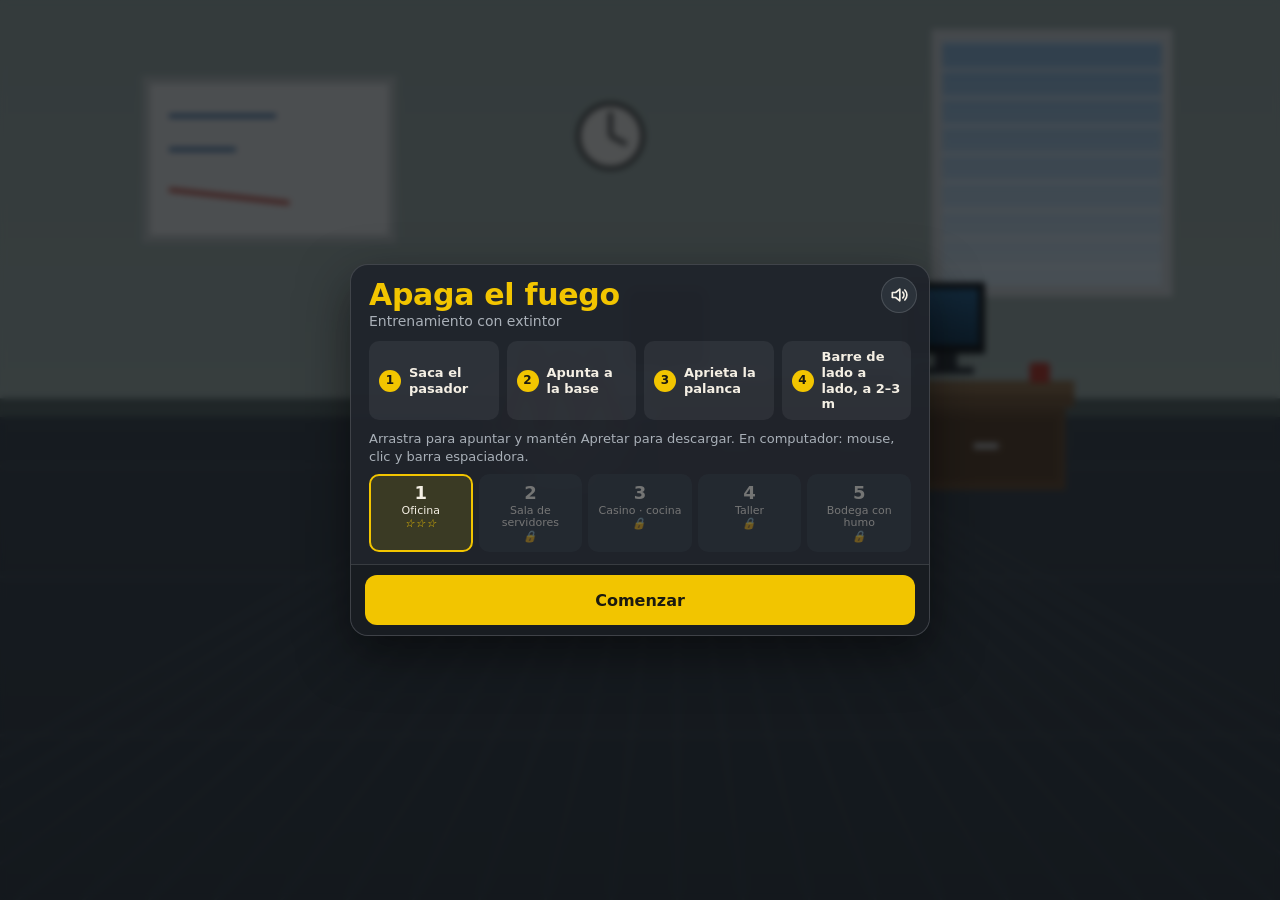
==== index.html @ 2175ae00 "Juego Apaga el fuego: estructura para GitHub Separa CSS y JS del index.html, agrega README y .gitign" ====
<!doctype html>
<html lang="es-CL">
<head>
<meta charset="utf-8">
<meta name="viewport" content="width=device-width,initial-scale=1,maximum-scale=1,user-scalable=no,viewport-fit=cover">
<meta name="color-scheme" content="dark">
<meta name="description" content="Apaga el fuego: juego de entrenamiento en el uso del extintor (PASS) con 5 niveles y distintas clases de fuego.">
<meta name="theme-color" content="#14181d">
<title>Apaga el fuego</title>
<link rel="stylesheet" href="css/style.css">
</head>
<body>
<canvas id="cv"></canvas>

<div id="hud">
  <div class="chip" id="hTime"></div>
  <div class="chip" id="hFire"></div>
  <div class="chip" id="hSmoke"></div>
  <div class="chip" id="hCharge"></div>
  <div class="sp"></div>
  <button class="chip" id="bMute" aria-label="Silenciar"></button>
  <button class="chip" id="bExit" aria-label="Salir al menú"></button>
</div>
<div class="chip" id="toast"></div>

<div id="ctlL">
  <button class="rb" id="bNear" aria-label="Acercar"></button>
  <div id="dist">4,0 m</div>
  <button class="rb" id="bFar" aria-label="Alejar"></button>
</div>
<div id="ctlR">
  <button class="chip" id="bEvac"></button>
  <button class="chip" id="bPin"></button>
  <button class="rb" id="bLever" aria-label="Apretar la palanca"></button>
</div>

<section class="scr on" id="scrStart"><div class="card">
  <header>
    <h1>Apaga el fuego</h1>
    <p class="sub">Entrenamiento con extintor</p>
    <button class="muteTop" id="bMute2" aria-label="Silenciar"></button>
  </header>
  <div class="body">
    <div class="steps4">
      <div><b>1</b>Saca el pasador</div>
      <div><b>2</b>Apunta a la base</div>
      <div><b>3</b>Aprieta la palanca</div>
      <div><b>4</b>Barre de lado a lado, a 2–3 m</div>
    </div>
    <p class="keys">Arrastra para apuntar y mantén Apretar para descargar. En computador: mouse, clic y barra espaciadora.</p>
    <div class="lvls" id="lvls"></div>
  </div>
  <footer><button class="btn pri" id="bStart">Comenzar</button></footer>
</div></section>

<section class="scr" id="scrPick"><div class="card">
  <header><h2 id="pkT"></h2><p class="sub" id="pkD"></p></header>
  <div class="body"><div class="opts" id="pkOpts"></div></div>
  <footer><button class="btn sec" id="pkBack">Volver</button></footer>
</div></section>

<section class="scr" id="scrEnd"><div class="card">
  <header><h2 id="enT"></h2><div class="stars" id="enStars"></div><p class="meta" id="enMeta"></p></header>
  <div class="body">
    <ul class="fb" id="enFb"></ul>
    <div class="safe"><span id="enAl"></span><p style="margin:0"><b>En un incendio real</b>, primero da la alarma y evacúa. Combate solo un fuego pequeño, si sabes cómo hacerlo y tienes la salida despejada a tu espalda.</p></div>
  </div>
  <footer>
    <button class="btn sec" id="enMenu">Menú</button>
    <button class="btn sec" id="enRetry">Jugar de nuevo</button>
    <button class="btn pri" id="enNext">Siguiente nivel</button>
  </footer>
</div></section>

<script src="js/game.js"></script>
</body>
</html>
---- css/style.css ----
:root{
  --ink:#14181d; --panel:rgba(30,35,42,.82); --line:rgba(255,255,255,.14); --txt:#f4efe4; --muted:#a9b0b8;
  --hv:#f2c500; --fire:#ff6a1a; --ok:#4cc582; --bad:#ff5a4d; --warn:#ffa21f;
  color-scheme:dark; box-sizing:border-box;
  padding-top:env(safe-area-inset-top,0px); padding-bottom:env(safe-area-inset-bottom,0px);
}
*{box-sizing:border-box;-webkit-tap-highlight-color:transparent}
html{height:100%;scroll-padding-top:env(safe-area-inset-top,0px)}
body{margin:0;height:100%;overflow:hidden;background:#14181d;color:var(--txt);
  font-family:"Segoe UI",system-ui,-apple-system,Roboto,"Helvetica Neue",Arial,sans-serif;
  -webkit-user-select:none;user-select:none;-webkit-touch-callout:none;overscroll-behavior:none}
#cv{position:fixed;inset:0;width:100%;height:100%;display:block;touch-action:none}
.i{width:18px;height:18px;fill:none;stroke:currentColor;stroke-width:2;stroke-linecap:round;stroke-linejoin:round;flex:none}
button{font:inherit;color:inherit;cursor:pointer}
button:focus-visible{outline:3px solid var(--hv);outline-offset:2px}

/* HUD */
#hud,#toast,#ctlL,#ctlR{display:none}
body.playing #hud{display:flex}
body.playing #toast{display:flex}
body.playing #ctlL,body.playing #ctlR{display:flex}
.chip{display:inline-flex;align-items:center;gap:6px;height:30px;padding:0 10px;border-radius:15px;
  background:var(--panel);border:1px solid var(--line);font-weight:700;font-size:14px;
  font-variant-numeric:tabular-nums;white-space:nowrap;backdrop-filter:blur(6px);-webkit-backdrop-filter:blur(6px)}
#hud{position:fixed;left:calc(env(safe-area-inset-left,0px) + 8px);right:calc(env(safe-area-inset-right,0px) + 8px);
  top:calc(env(safe-area-inset-top,0px) + 8px);gap:6px;align-items:center;pointer-events:none;z-index:5}
#hud .sp{flex:1}
#hud button.chip{pointer-events:auto;width:30px;padding:0;justify-content:center}
#hTime.low{color:var(--bad);animation:blink .6s steps(2) infinite}
@keyframes blink{50%{opacity:.45}}
#hFire{color:#ffb070}
#hSmoke{color:#c9ced4;display:none}
#hCharge .bar{width:54px;height:8px;border-radius:4px;background:rgba(255,255,255,.16);overflow:hidden}
#hCharge .bar i{display:block;height:100%;width:100%;background:var(--hv);transform-origin:left;transition:background .2s}
#hCharge.low .bar i{background:var(--bad)}
#toast{position:fixed;left:50%;top:calc(env(safe-area-inset-top,0px) + 46px);transform:translateX(-50%);
  max-width:calc(100vw - 16px);height:34px;padding:0 14px 0 10px;gap:8px;font-size:15px;z-index:5;pointer-events:none;
  border-color:rgba(242,197,0,.55)}
#toast.warn{border-color:rgba(255,162,31,.9);background:rgba(70,40,10,.88)}
#toast.bad{border-color:rgba(255,90,77,.95);background:rgba(80,20,16,.9)}
#toast.good{border-color:rgba(76,197,130,.95);background:rgba(14,54,34,.9)}
#toast .dots{display:flex;gap:3px}
#toast .dots i{width:6px;height:6px;border-radius:50%;background:rgba(255,255,255,.25)}
#toast .dots i.on{background:var(--hv)}
#toast .ic{display:flex;color:var(--hv)}
#toast.warn .ic{color:var(--warn)} #toast.bad .ic{color:var(--bad)} #toast.good .ic{color:var(--ok)}

/* controles */
.rb{width:56px;height:56px;border-radius:50%;background:var(--panel);border:2px solid var(--line);color:var(--txt);
  display:grid;place-items:center;touch-action:none;padding:0;backdrop-filter:blur(6px);-webkit-backdrop-filter:blur(6px)}
.rb .i{width:24px;height:24px}
.rb:active,.rb.dn{background:rgba(242,197,0,.3);border-color:var(--hv)}
#ctlL{position:fixed;left:calc(env(safe-area-inset-left,0px) + 10px);bottom:calc(env(safe-area-inset-bottom,0px) + 14px);
  flex-direction:column;gap:6px;align-items:center;z-index:5}
#dist{font-weight:800;font-size:14px;font-variant-numeric:tabular-nums;padding:3px 9px;border-radius:12px;background:var(--panel);border:1px solid var(--line)}
#dist.ok{color:var(--ok);border-color:rgba(76,197,130,.7)}
#ctlR{position:fixed;right:calc(env(safe-area-inset-right,0px) + 10px);bottom:calc(env(safe-area-inset-bottom,0px) + 14px);
  flex-direction:column;gap:10px;align-items:center;z-index:5}
#bLever{width:92px;height:92px;background:#c9261c;border-color:#ff9488;font-weight:800;font-size:15px;flex-direction:column;gap:2px}
#bLever.dn{background:#ff4a3a}
#bPin{width:auto;height:44px;border-radius:22px;padding:0 16px;display:flex;gap:6px;font-weight:700;font-size:14px;align-items:center}
#bPin.done{display:none}
#bEvac{width:auto;height:44px;border-radius:22px;padding:0 16px;display:none;gap:6px;font-weight:800;font-size:14px;align-items:center;
  background:#17623d;border-color:#58d596}
#bEvac.show{display:flex}
@media (max-height:430px) and (orientation:landscape){
  #bLever{width:78px;height:78px} .rb{width:50px;height:50px}
  #ctlR{flex-direction:column;gap:6px;bottom:10px} #ctlL{bottom:10px}
}
@media (orientation:portrait){ #bLever{width:84px;height:84px} #ctlL{bottom:calc(env(safe-area-inset-bottom,0px) + 18px)} #ctlR{bottom:calc(env(safe-area-inset-bottom,0px) + 18px)} }

/* pantallas */
.scr{position:fixed;inset:0;display:none;align-items:center;justify-content:center;z-index:10;
  padding:calc(env(safe-area-inset-top,0px) + 10px) calc(env(safe-area-inset-right,0px) + 10px) calc(env(safe-area-inset-bottom,0px) + 10px) calc(env(safe-area-inset-left,0px) + 10px);
  background:rgba(8,10,13,.7);backdrop-filter:blur(3px);-webkit-backdrop-filter:blur(3px)}
.scr.on{display:flex}
.card{width:min(580px,100%);max-height:100%;display:flex;flex-direction:column;background:rgba(32,37,44,.97);
  border:1px solid var(--line);border-radius:18px;overflow:hidden;box-shadow:0 18px 50px rgba(0,0,0,.5)}
.card header{padding:14px 18px 4px;position:relative}
.card h1{margin:0;font-size:30px;line-height:1.05;letter-spacing:-.01em;font-weight:900;color:var(--hv)}
.card h2{margin:0;font-size:22px;line-height:1.15;font-weight:800}
.card .sub{margin:3px 0 0;color:var(--muted);font-size:14px}
.card .body{overflow:auto;padding:8px 18px;flex:1;min-height:0;-webkit-overflow-scrolling:touch}
.card footer{padding:10px 14px;display:flex;gap:8px;border-top:1px solid var(--line);background:rgba(20,24,29,.6)}
.btn{flex:1;height:50px;border-radius:12px;border:0;font-weight:800;font-size:16px;touch-action:manipulation}
.btn.pri{background:var(--hv);color:#1b1a10}
.btn.sec{background:#323a44;color:var(--txt)}
.btn[hidden]{display:none}
.steps4{display:grid;grid-template-columns:repeat(auto-fit,minmax(118px,1fr));gap:8px}
.steps4 div{display:flex;gap:8px;align-items:center;background:rgba(255,255,255,.06);border-radius:10px;padding:8px 10px;font-size:13px;font-weight:600;line-height:1.2}
.steps4 b{display:grid;place-items:center;flex:none;width:22px;height:22px;border-radius:50%;background:var(--hv);color:#1b1a10;font-size:12px}
.keys{margin:10px 0 8px;font-size:13px;color:var(--muted);line-height:1.4}
.lvls{display:grid;grid-template-columns:repeat(5,1fr);gap:6px;margin:6px 0 4px}
.lv{background:#2b323a;border:2px solid transparent;border-radius:10px;padding:7px 2px 6px;display:flex;flex-direction:column;align-items:center;gap:1px;font-size:11px;line-height:1.15;text-align:center;min-height:64px}
.lv b{font-size:18px}
.lv .st{font-size:11px;color:var(--hv);letter-spacing:1px;min-height:13px}
.lv.sel{border-color:var(--hv);background:#3a3a24}
.lv:disabled{opacity:.4;cursor:default}
.muteTop{position:absolute;right:12px;top:12px;width:36px;height:36px;border-radius:50%;border:1px solid var(--line);background:#2b323a;display:grid;place-items:center;padding:0}
.opts{display:grid;grid-template-columns:repeat(3,1fr);gap:8px;margin:8px 0}
.opt{background:#2b323a;border:2px solid var(--line);border-radius:14px;padding:12px 6px;display:flex;flex-direction:column;align-items:center;gap:6px;font-weight:800;font-size:15px;text-align:center;touch-action:manipulation}
.opt small{font-weight:500;color:var(--muted);font-size:11.5px;line-height:1.25}
.opt:active{border-color:var(--hv)}
.stars{font-size:34px;letter-spacing:4px;color:var(--hv);margin-top:2px;line-height:1.1}
.stars .off{color:#4a5059}
.meta{margin:2px 0 4px;color:var(--muted);font-size:14px}
.fb{list-style:none;margin:6px 0;padding:0;display:flex;flex-direction:column;gap:6px}
.fb li{display:flex;gap:8px;align-items:flex-start;font-size:14.5px;line-height:1.3}
.fb .i{margin-top:1px}
.fb .ok{color:var(--ok)} .fb .no{color:var(--bad)}
.safe{display:flex;gap:10px;align-items:flex-start;margin:10px 0 6px;padding:10px 12px;border-radius:12px;background:rgba(255,162,31,.12);border:1px solid rgba(255,162,31,.45);font-size:13.5px;line-height:1.38}
.safe .i{color:var(--warn);margin-top:1px}
@media (max-height:430px){
  .card h1{font-size:24px}.card header{padding:10px 16px 2px}.card .body{padding:6px 16px}.btn{height:44px}
  .stars{font-size:26px}.lv{min-height:54px}.card h2{font-size:19px}
}
@media (max-width:420px){ .opts{gap:6px} .opt{font-size:14px;padding:10px 4px} .lv span{font-size:10.5px} }
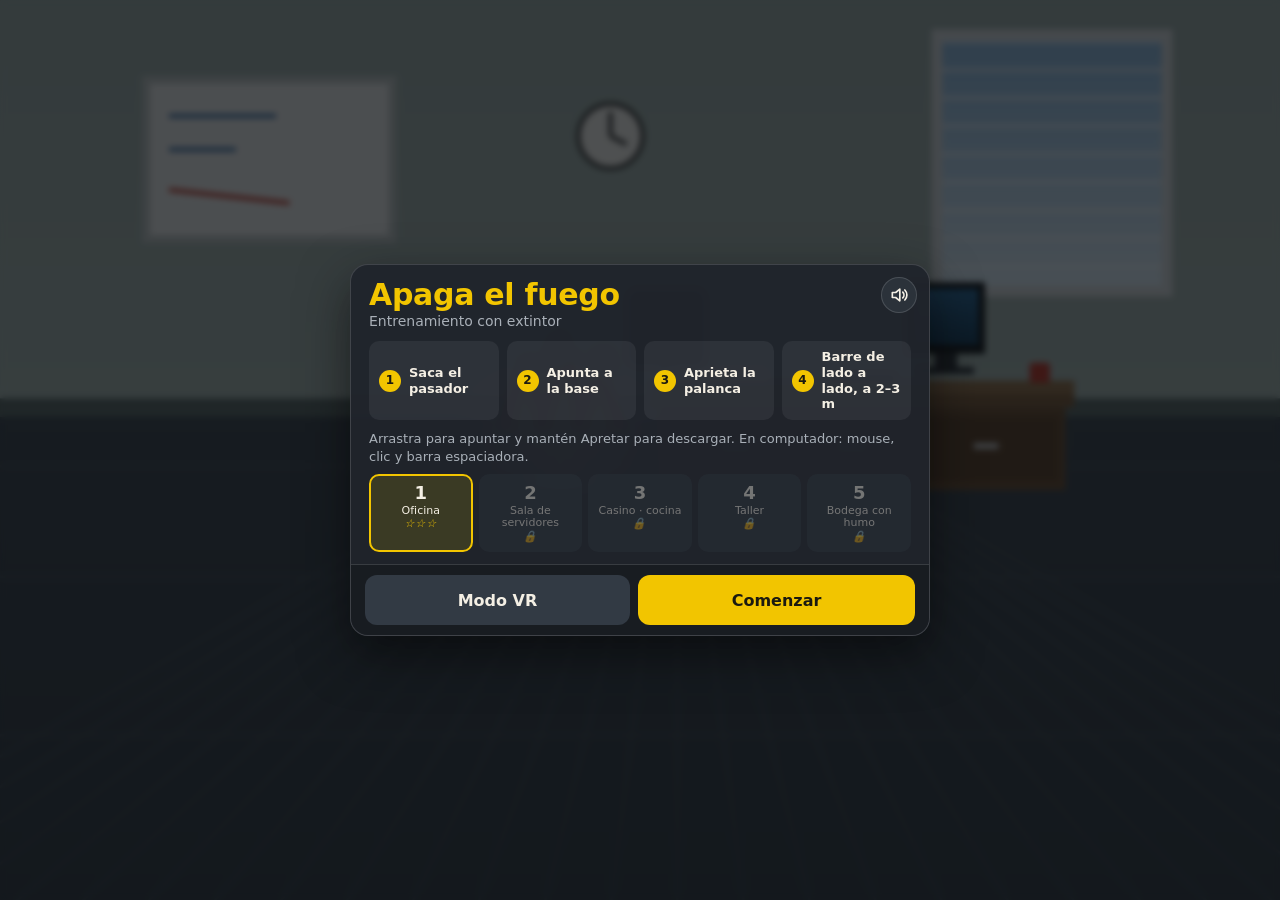
==== commit 0f155d3d: "Agrega modo realidad virtual (WebXR) y corrige congelamiento al elegir agua - vr.html + js/vr.js: ve" ====
--- a/index.html
+++ b/index.html
@@ -50,7 +50,7 @@
     <p class="keys">Arrastra para apuntar y mantén Apretar para descargar. En computador: mouse, clic y barra espaciadora.</p>
     <div class="lvls" id="lvls"></div>
   </div>
-  <footer><button class="btn pri" id="bStart">Comenzar</button></footer>
+  <footer><a class="btn sec" href="vr.html" style="display:grid;place-items:center;text-decoration:none">Modo VR</a><button class="btn pri" id="bStart">Comenzar</button></footer>
 </div></section>
 
 <section class="scr" id="scrPick"><div class="card">
